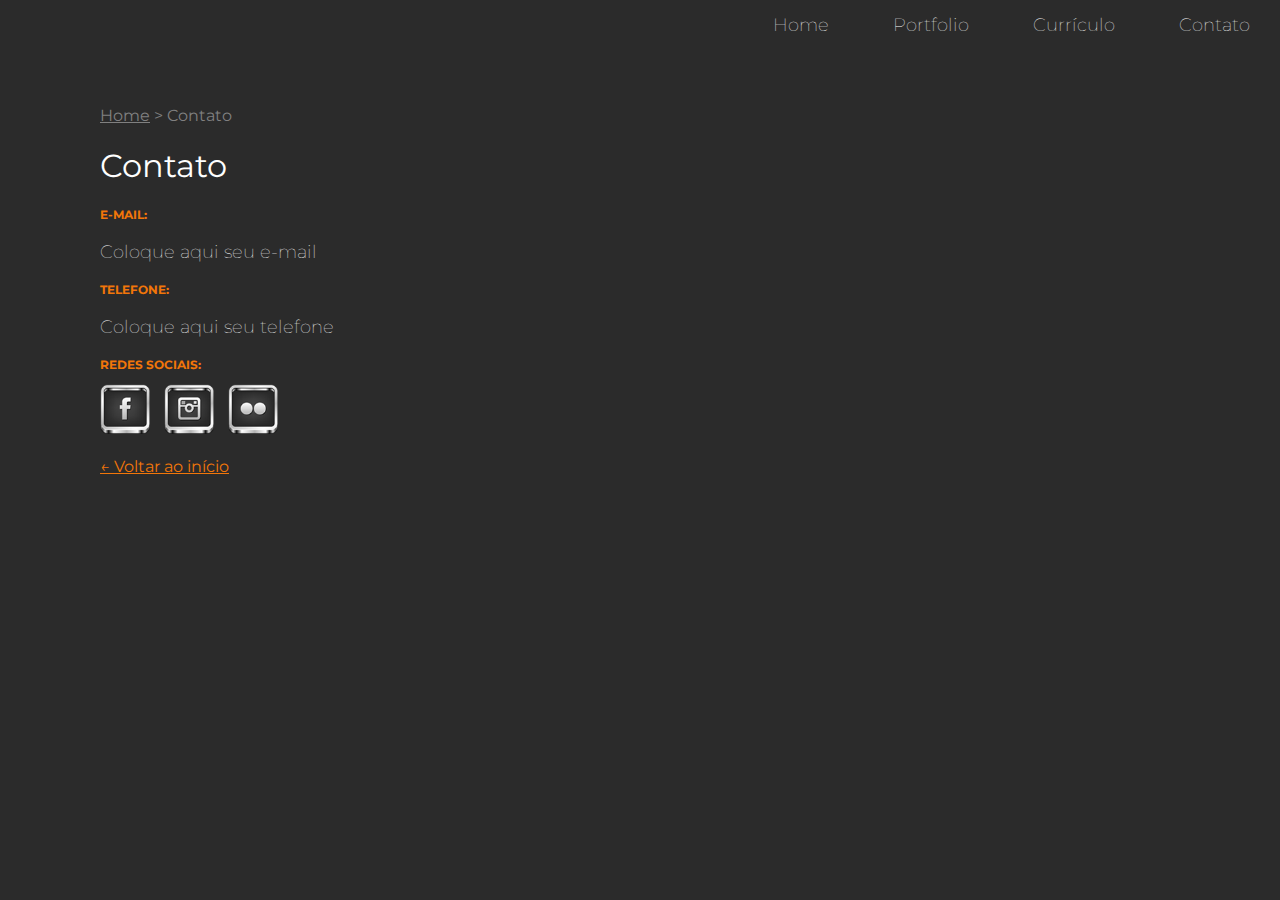
==== contato.html @ 0102e4df "portfolio finalizado" ====
<!DOCTYPE html>

<html>

	<head>
		<title>Contato - Ivan Lourenço Gomes</title>

		<meta charset="utf-8">
		<link rel="stylesheet" href="css/styles.css">
		<link href="https://fonts.googleapis.com/css?family=Montserrat:100,400" rel="stylesheet">
		<script type="text/javascript" src="js/scripts.js"></script>
		<meta name="viewport" content="width=device-width, inital-scale=1.0">

	</head>


	<body>

			<div id="navigation" class="navigation">
				<ul>
					<li><a href="index.html">Home</a></li>
					<li><a href="portfolio.html">Portfolio</a></li>
					<li><a href="curriculo.html">Currículo</a></li>
					<li><a href="contato.html">Contato</a></li>
					<li id="threeline-icon" class="threeline-icon" onclick="openNav()">&#9776;</li>
				</ul>
			</div>

			<div class="main">
				
				
				<ul class="caminho">
					<li><a href="index.html">Home</a></li>
					<li>></li>
					<li>Contato</li>
				</ul>

				<h1>Contato</h1>
			

				<h3>E-mail:</h3>
				<p>Coloque aqui seu e-mail</p>

				<h3>Telefone:</h3>
				<p>Coloque aqui seu telefone</p>

				<h3>Redes Sociais:</h3>
				<a href="https://www.facebook.com/ivan.gomes.526875" target="_blank"><img class="social-img" src="img/facebook.png" alt="Link para o facebook"></a>
				<a href="https://www.instagram.com/ivanlourencogomes/" target="_blank"><img class="social-img" src="img/instagram.png" alt="Link para o facebook"></a>
				<a href="https://www.flickr.com/photos/ivangomes/" target="_blank"><img class="social-img" src="img/flickr.png" alt="Link para o facebook"></a>

				<br><br>
				<a class="back-link" href="index.html">&larr; Voltar ao início<a>

			</div>	

			

	</body>

</html>
---- css/styles.css ----
html,body {
	margin: 0;
	padding: 0;


}

body {
	background-color: #2b2b2b;
	font-family: 'Montserrat', sans-serif;
}


.navigation {
	background-color: #2b2b2b;
	color: white;
	height: 50px;

	animation-name: navegacao;
	animation-duration: 4s;
}




.navigation ul {
	margin-top: 0;
	list-style: none;
	padding-left: 0;
	text-align: right;
	height: 50px;

}

.navigation li {
	display: inline-block;
	padding-left: 30px;
	padding-right: 30px;
	line-height: 50px;
	font-size: 18px;
	font-weight: 100;
}

.navigation a {
	color: white;
	text-decoration: none;
}

.navigation a:hover {
	color: #f27609;
}

.navigation li.threeline-icon {
	display: none;
}

.navigation li.threeline-icon:hover {
	color: #f27609;
	cursor: pointer;
}

.capa {
	color: white;
	vertical-align: top;
	padding-bottom: 20px;
}

.capa span {
	color: #f27609;
	display: block;
}

.capa div {
	display: inline-block;
	height: 650px;
}

.profile-pic {
	width: 40%;
	text-align: center;

	animation-name: profile-capa;
	animation-duration: 2s;
}

.profile-pic img {
	width: 320px;
	border-radius: 320px;
	margin-top: 100px;
}


.profile-title {
	vertical-align: top;
	width: 59%;

		animation-name: titulo-capa;
		animation-duration: 2s;

}

.profile-title h1 {
	text-transform: uppercase;
	font-size: 58px;
	margin-top: 200px;
	font-weight: 400;
	line-height: 54px;
}

.profile-title h2 {
	font-size: 16px;
	font-weight: 100;
	margin-top: -26px;
}


.main {
	padding: 40px 180px 80px 100px;

	animation-name: conteudo;
	animation-duration: 2s;

}

.cv-pic {
	float: left;
	width: 280px;
	margin-right: 20px;
	margin-bottom: 20px;
}

.main h1 {
	color: white;
	font-weight: normal;
}

.main h2 {
	color: white;
	font-size: 16px;
	text-transform: uppercase;
	font-weight: normal;
	margin-top: 40px;
}

.main h3 {
	color: #f27609;
	font-size: 12px;
	text-transform: uppercase;

}

.main p {
	color: white;
	font-size: 18px;
	font-weight: 100;
	line-height: 24px;
	text-align: justify;
}


.caminho {
	list-style: none;
	padding-left: 0;
	color: grey;
}

.caminho li {
	display: inline-block;

}

.caminho a {
	color: grey;
}

.social-img {
	width: 50px;
	margin-right: 10px;
}

.miniatura {
	width: 320px;
	height: 320px;
	display: inline-block;
	margin-right: 15px;
	margin-bottom: 15px;
	background-size: contain;
	overflow: hidden;
}

.miniatura a {
	text-decoration: none;
}


.blackbox {
	width: 100%;
	height: 100%;
	background-color: black;
	opacity: 0;
	padding-top: 120px;
	transition: 1s;
}


.blackbox:hover {
	opacity: 0.8;
	transition: 1s;

}

.blackbox-text {
	text-align: center;
}

.blackbox-text h1 {
	font-size: 16px;
	color: #f27609;
	text-transform: uppercase;
	margin-top: 0px;
}

.blackbox-text h2 {
	text-transform: none;
	font-weight: 100;
	margin-top: 0;
}

.foto-trabalhos {
	width: 100%;
	margin-bottom: 10px;
	margin-top: 10px;
}

.back-link {
	color: #f27609;
}


@keyframes profile-capa {
	0% {opacity: 0; transform: translate(0px,20px)}
	100% {opacity: 1; transform: translate(0px,0px)}
}

@keyframes titulo-capa {
	0% {opacity: 0; transform: translate(0px,-20px)}
	100% {opacity: 1; transform: translate(0px,0px)}
} 

@keyframes conteudo {
	0% {opacity: 0; transform: translate(-20px,0px)}
	100% {opacity: 1; transform: translate(0px,0px)}
} 

@keyframes navegacao {
	0% {opacity: 0;}
	50% {opacity: 0;}
	100% {opacity: 1}
} 




@media (max-width: 1000px) {


.navigation li {
	display: none;
}

.navigation li.threeline-icon {
	display: inline-block;
}


.capa div {
	display: block;
	height: auto;
}

.profile-pic {
	width: 100%;
}

.profile-pic img {
	max-width: 75%;
	margin-top: 0;
	max-width: 80%;
}

.profile-title {
	text-align: center;
	width: 100%;
}

.profile-title h1 {
	margin-top: 30px;
	font-size: 36px;
	margin-left: 20px;
	margin-right: 20px;
}

.profile-title h2 {
	margin-top: 20px;
	margin-left: 20px;
	margin-right: 20px;
}

.main {
	padding: 10px 5% 40px 5%;
	overflow-wrap: break-word;
  	word-wrap: break-word;


}

.main p {
	text-align: left;
	line-height: 30px;

}

.caminho li {
	font-size: 12px;
}

.cv-pic {
	float: none;
	max-width: 100%;
	margin-right: 0px;
}

.miniatura {
	max-width: 100%;
	background-size: auto 100%;
}

.blackbox {
	opacity: 0.8;
}

.menujs {
	height: auto;
}

.menujs ul {
	height: auto;
	text-align: center;
	padding-right: 15%;
	padding-left: 15%;

}

.menujs li {
	display: block;
	border-bottom: solid grey 1px;
	width: 100%;
	padding: 0;

}



}
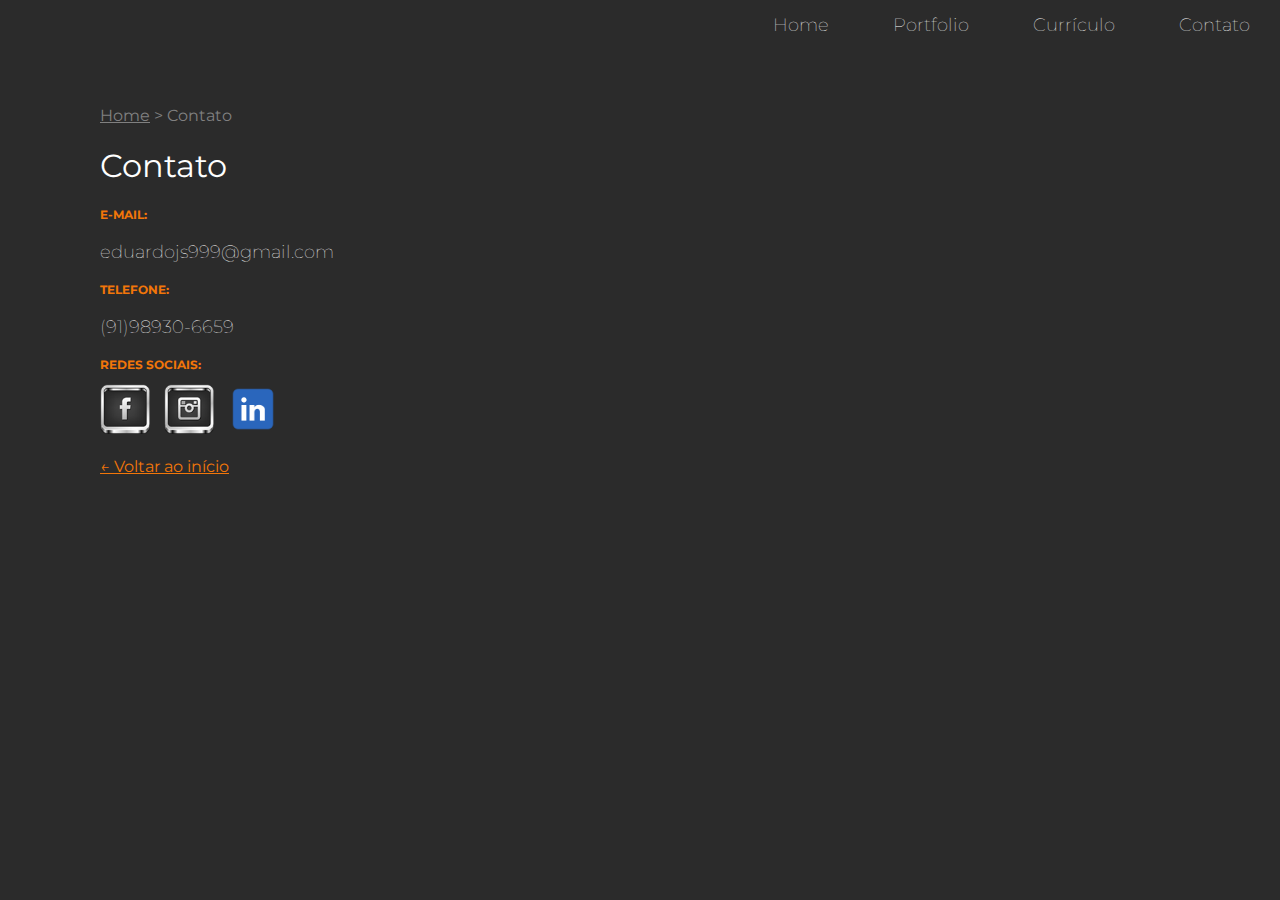
==== commit 20c0a5f1: "linkedin img added" ====
--- a/contato.html
+++ b/contato.html
@@ -3,7 +3,7 @@
 <html>
 
 	<head>
-		<title>Contato - Ivan Lourenço Gomes</title>
+		<title>Contato - Filipe Sales</title>
 
 		<meta charset="utf-8">
 		<link rel="stylesheet" href="css/styles.css">
@@ -39,15 +39,15 @@
 			
 
 				<h3>E-mail:</h3>
-				<p>Coloque aqui seu e-mail</p>
+				<p>eduardojs999@gmail.com</p>
 
 				<h3>Telefone:</h3>
-				<p>Coloque aqui seu telefone</p>
+				<p>(91)98930-6659</p>
 
 				<h3>Redes Sociais:</h3>
-				<a href="https://www.facebook.com/ivan.gomes.526875" target="_blank"><img class="social-img" src="img/facebook.png" alt="Link para o facebook"></a>
-				<a href="https://www.instagram.com/ivanlourencogomes/" target="_blank"><img class="social-img" src="img/instagram.png" alt="Link para o facebook"></a>
-				<a href="https://www.flickr.com/photos/ivangomes/" target="_blank"><img class="social-img" src="img/flickr.png" alt="Link para o facebook"></a>
+				<a href="https://www.facebook.com/filipeeduardosales.junqueira/" target="_blank"><img class="social-img" src="img/facebook.png" alt="Link para o facebook"></a>
+				<a href="https://www.instagram.com/filipe.jsales/" target="_blank"><img class="social-img" src="img/instagram.png" alt="Link para o instagram"></a>
+				<a href="https://www.linkedin.com/in/filipe-sales/" target="_blank"><img class="social-img" src="img/linkedin.png" alt="Link para o linkedin"></a>
 
 				<br><br>
 				<a class="back-link" href="index.html">&larr; Voltar ao início<a>
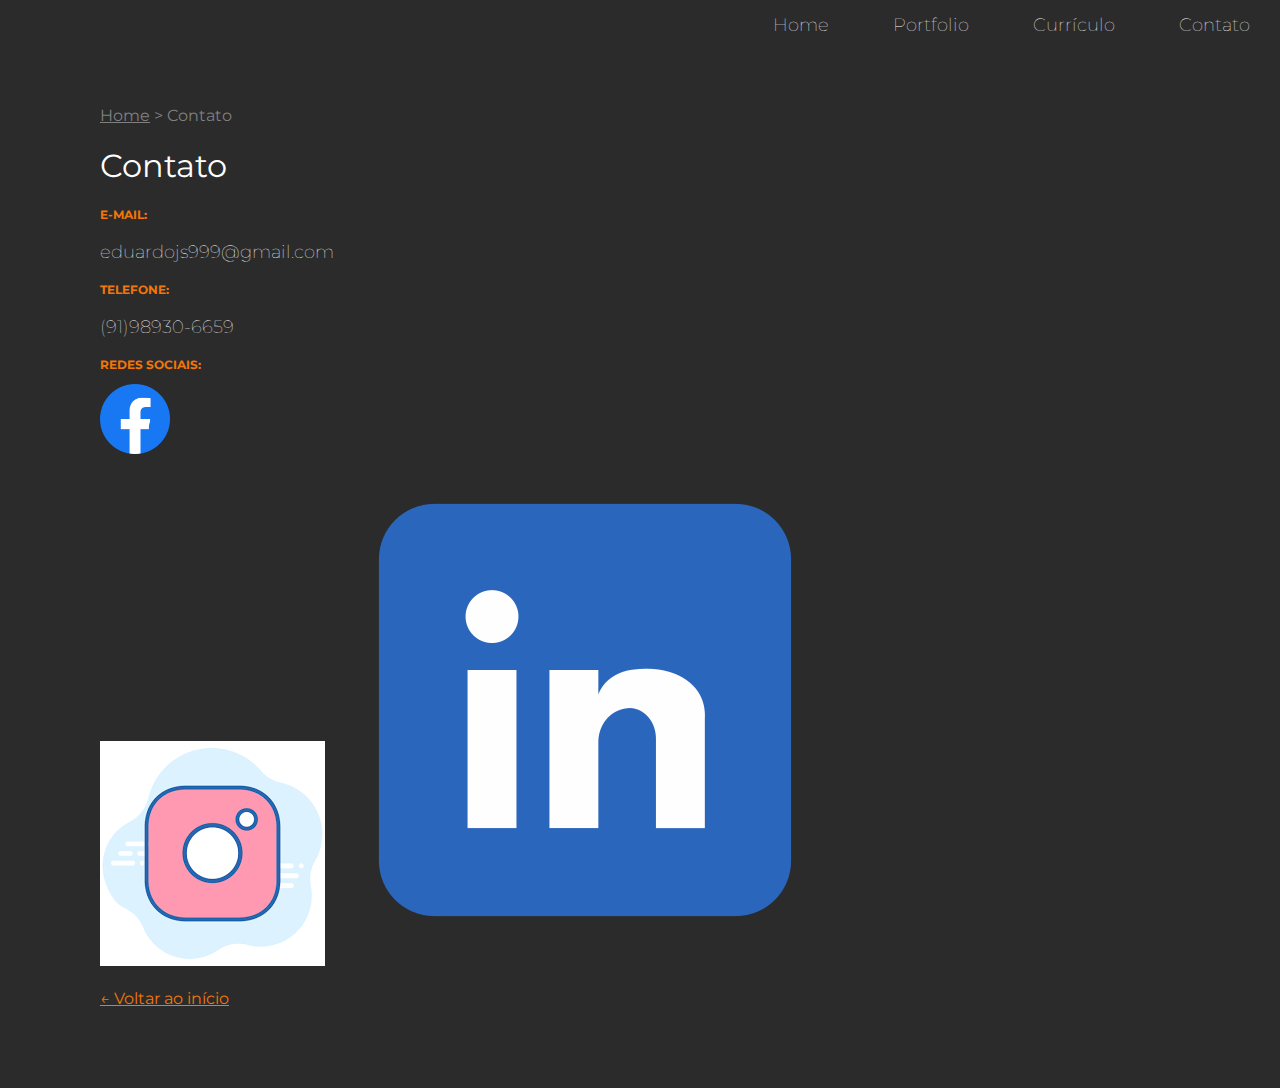
==== commit 90ad38be: "div socials added" ====
--- a/contato.html
+++ b/contato.html
@@ -45,7 +45,9 @@
 				<p>(91)98930-6659</p>
 
 				<h3>Redes Sociais:</h3>
-				<a href="https://www.facebook.com/filipeeduardosales.junqueira/" target="_blank"><img class="social-img" src="img/facebook.png" alt="Link para o facebook"></a>
+				<div class="div-socials">
+					<a href="https://www.facebook.com/filipeeduardosales.junqueira/" target="_blank"><img class="social-img" src="img/facebook.png" alt="Link para o facebook"></a>
+				</div>
 				<a href="https://www.instagram.com/filipe.jsales/" target="_blank"><img class="social-img" src="img/instagram.png" alt="Link para o instagram"></a>
 				<a href="https://www.linkedin.com/in/filipe-sales/" target="_blank"><img class="social-img" src="img/linkedin.png" alt="Link para o linkedin"></a>
 
--- a/css/styles.css
+++ b/css/styles.css
@@ -174,8 +174,13 @@
 	color: grey;
 }
 
-.social-img {
-	width: 50px;
+.div-socials{
+	width: 70px;
+	height: 70px;
+}
+
+.div-socials .social-img {
+	width: 100%;
 	margin-right: 10px;
 }
 
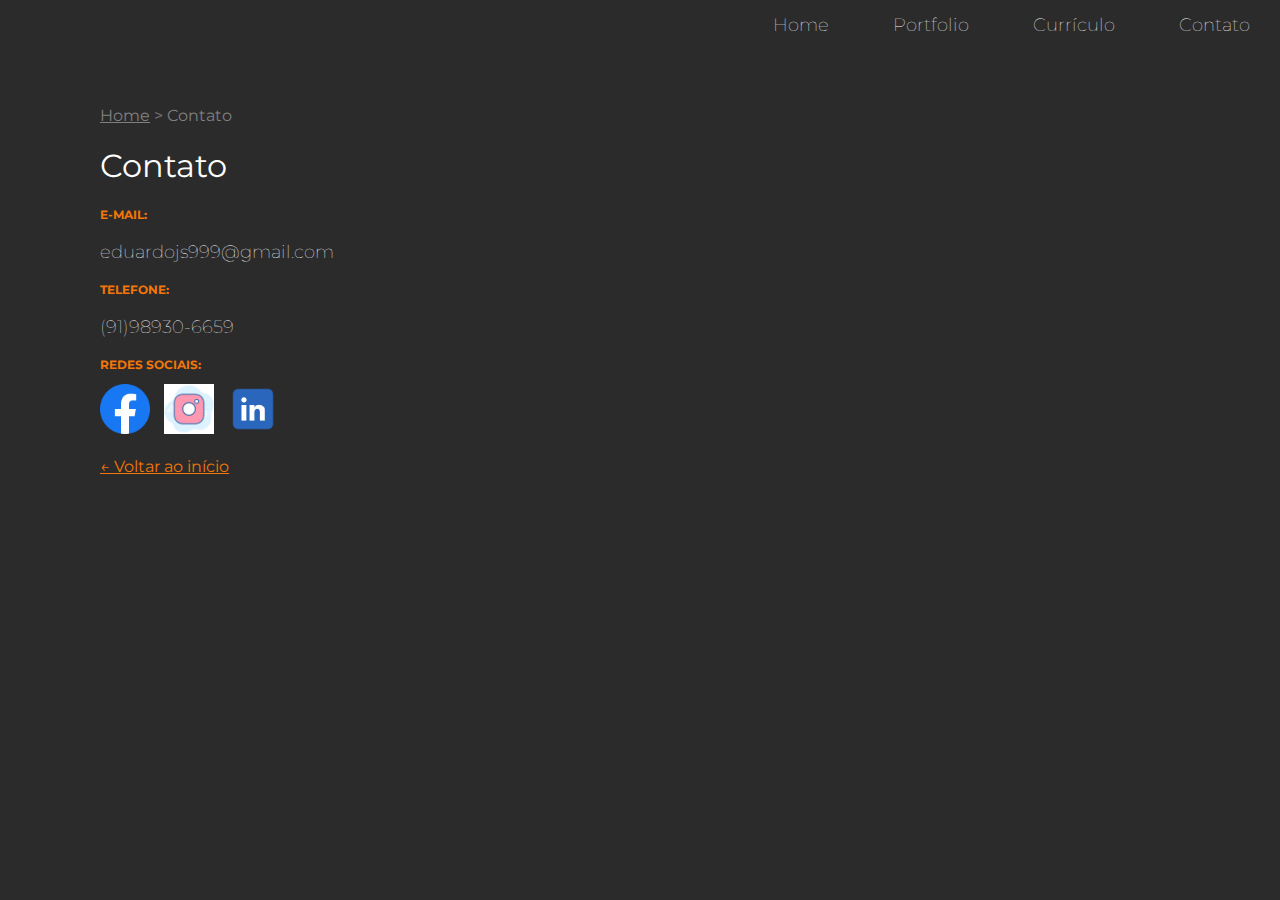
==== commit bed5ca48: "checkout back" ====
--- a/contato.html
+++ b/contato.html
@@ -45,9 +45,7 @@
 				<p>(91)98930-6659</p>
 
 				<h3>Redes Sociais:</h3>
-				<div class="div-socials">
-					<a href="https://www.facebook.com/filipeeduardosales.junqueira/" target="_blank"><img class="social-img" src="img/facebook.png" alt="Link para o facebook"></a>
-				</div>
+				<a href="https://www.facebook.com/filipeeduardosales.junqueira/" target="_blank"><img class="social-img" src="img/facebook.png" alt="Link para o facebook"></a>
 				<a href="https://www.instagram.com/filipe.jsales/" target="_blank"><img class="social-img" src="img/instagram.png" alt="Link para o instagram"></a>
 				<a href="https://www.linkedin.com/in/filipe-sales/" target="_blank"><img class="social-img" src="img/linkedin.png" alt="Link para o linkedin"></a>
 
--- a/css/styles.css
+++ b/css/styles.css
@@ -174,13 +174,8 @@
 	color: grey;
 }
 
-.div-socials{
-	width: 70px;
-	height: 70px;
-}
-
-.div-socials .social-img {
-	width: 100%;
+.social-img {
+	width: 50px;
 	margin-right: 10px;
 }
 
